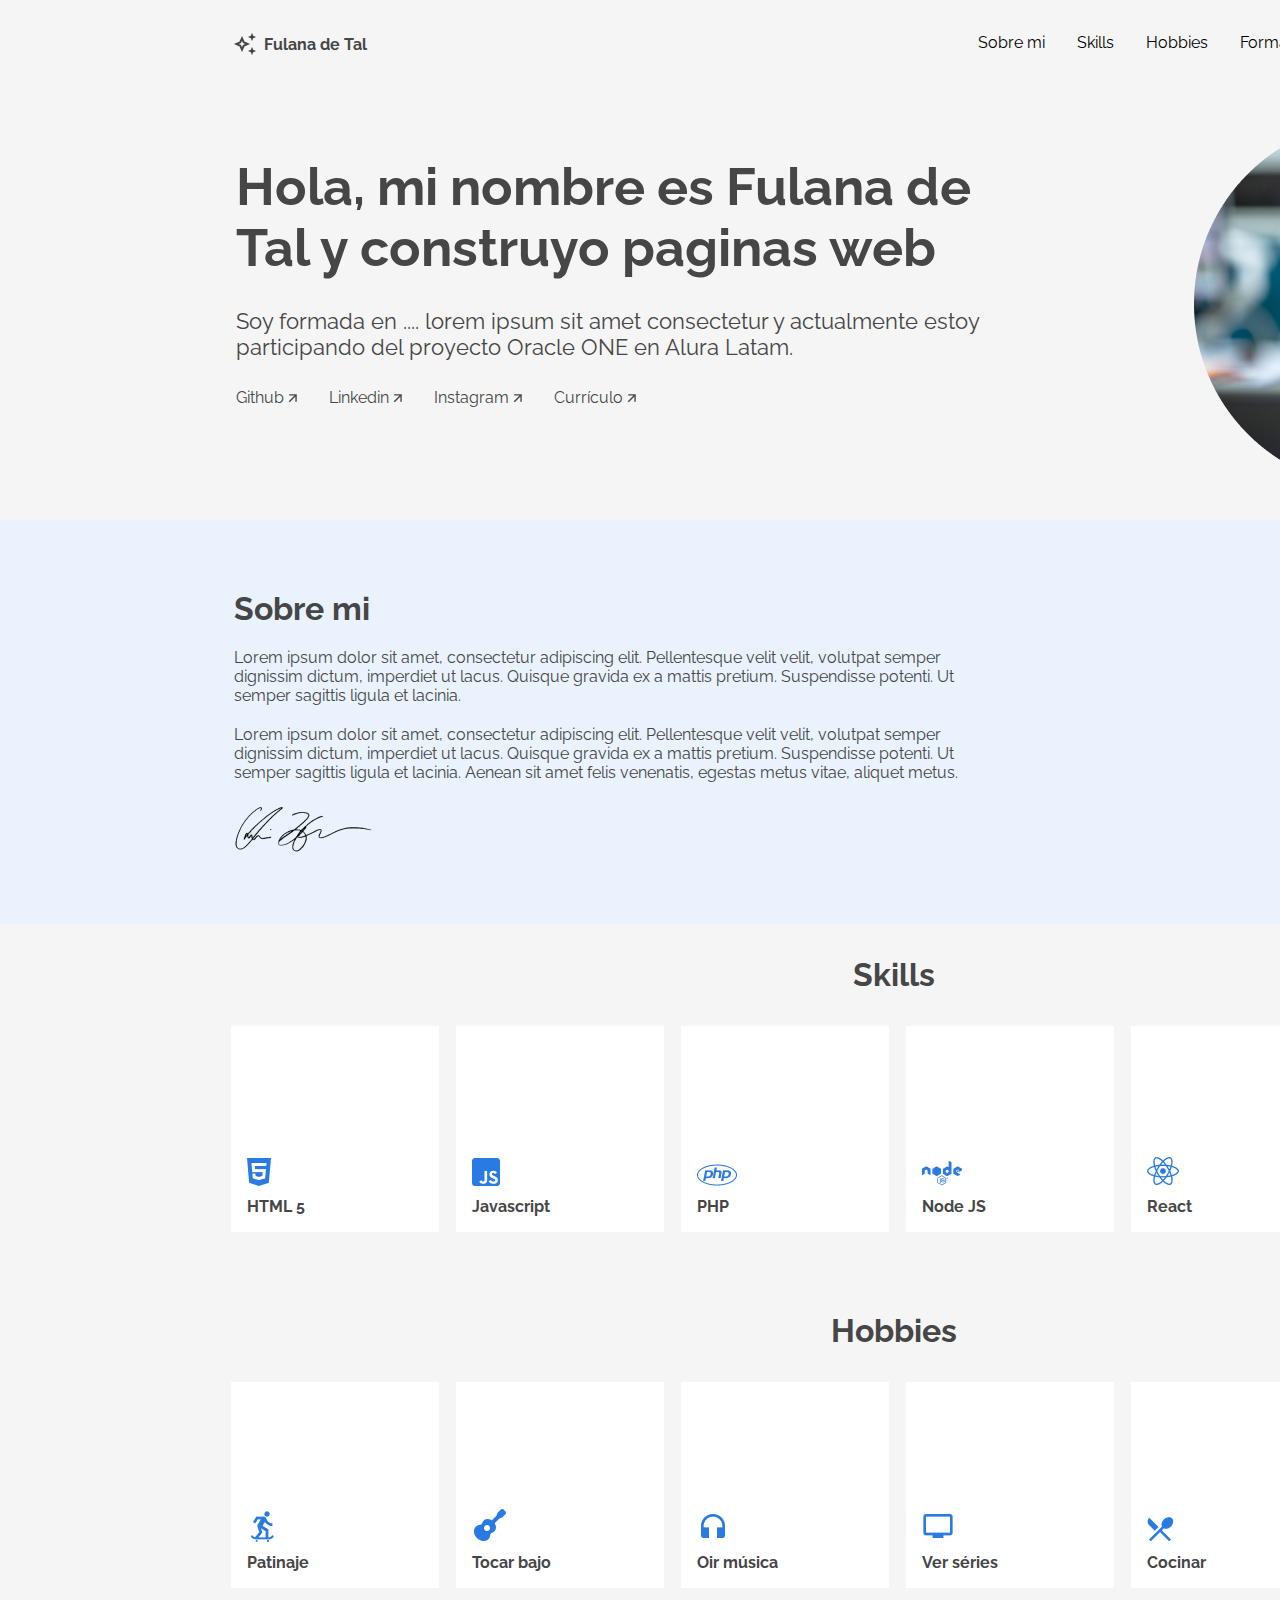
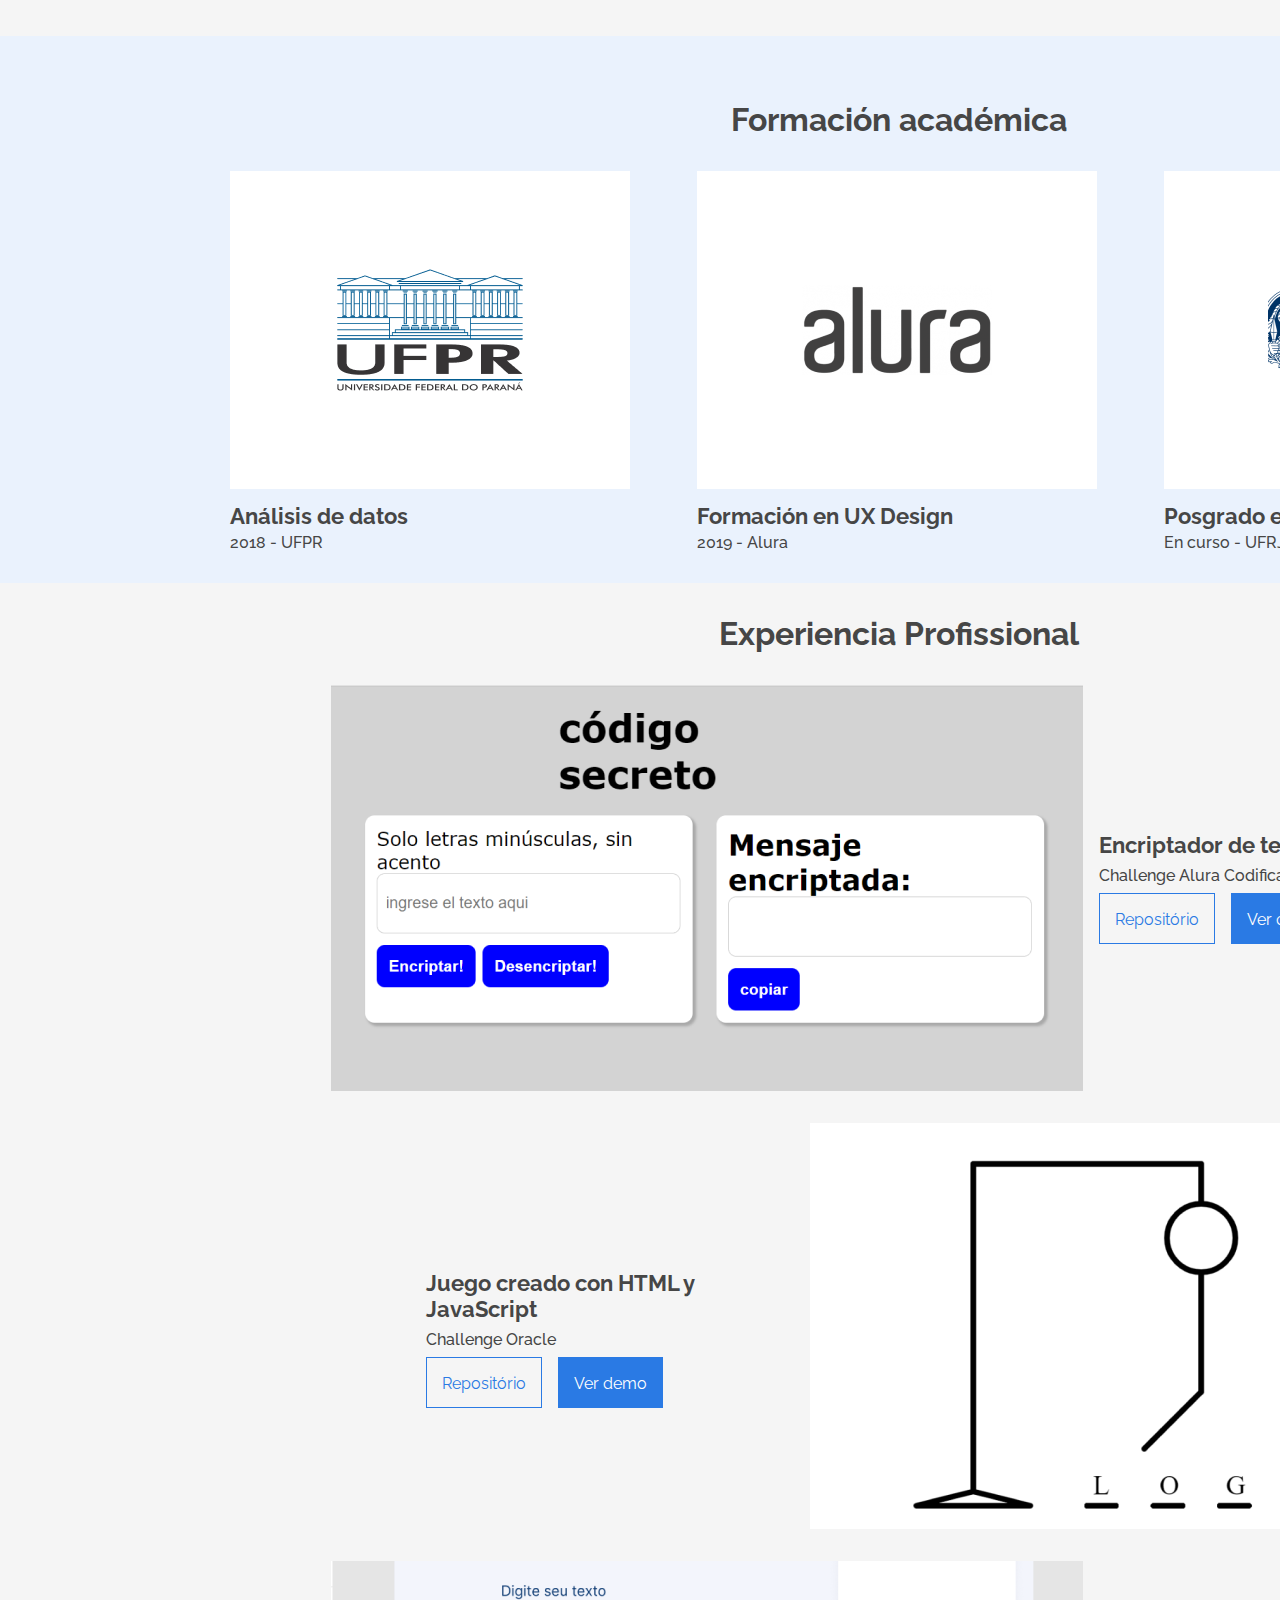
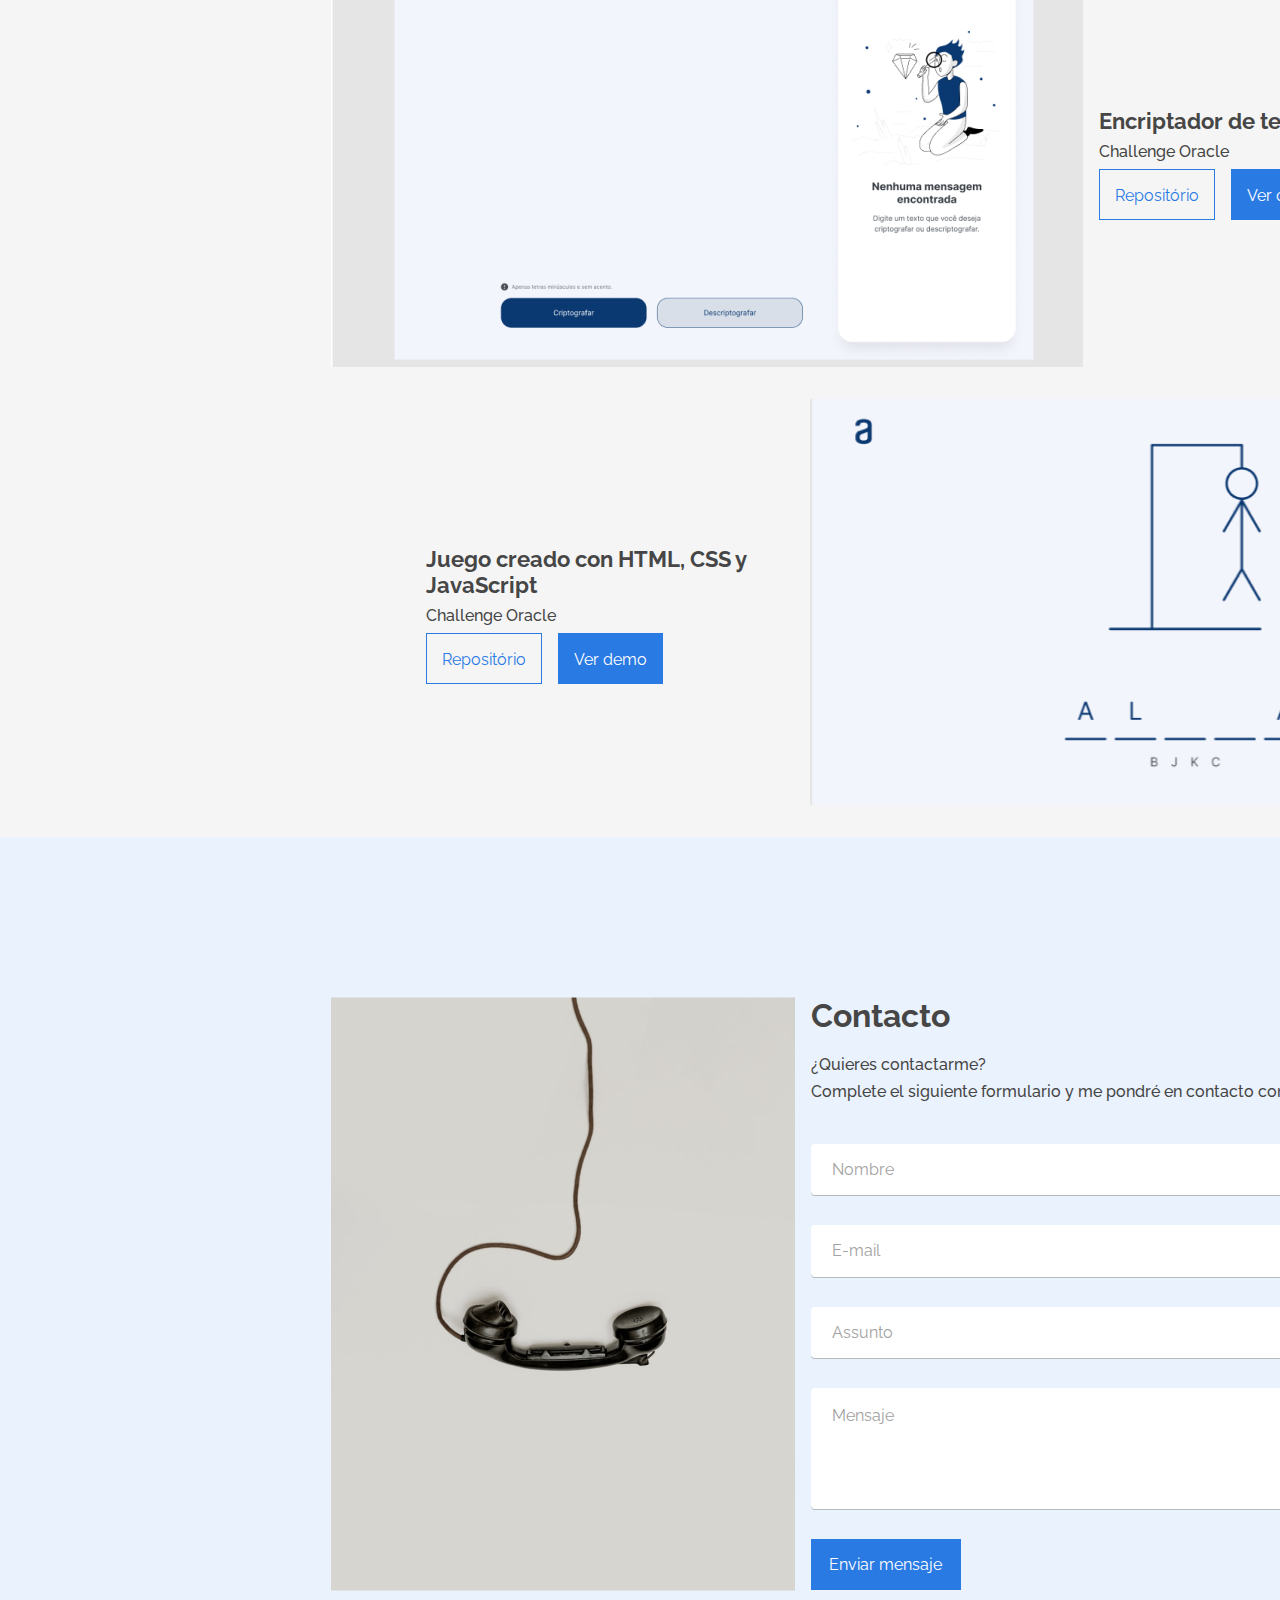
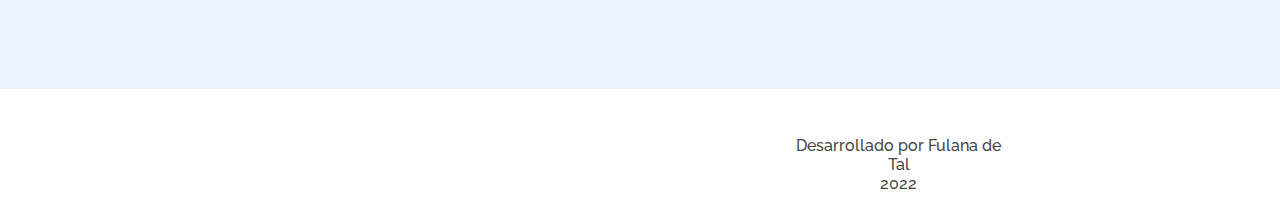
==== challenge/index.html @ 00d5167a "subo al repo" ====
<!DOCTYPE html>
<html lang="es">
<head>
    <meta charset="UTF-8">
    <meta http-equiv="X-UA-Compatible" content="IE=edge">
    <meta name="viewport" content="width=device-width, initial-scale=1.0">
    <!-- Referencia de la hoja de estilo de Css -->
    <link href="reset.css" rel="stylesheet">
    <link rel="stylesheet" href="estilos/style.css">
    <link href="estilos/menu.css" rel="stylesheet">     
    <link href="estilos/title.css" rel="stylesheet">
    <link href="estilos/about.css" rel="stylesheet">
    <link href="estilos/skills.css" rel="stylesheet">   
    <link href="estilos/hobbies.css" rel="stylesheet">
    <link href="estilos/academic.css" rel="stylesheet">
    <link href="estilos/experiencia.css" rel="stylesheet"> 
    <link href="estilos/contacto.css" rel="stylesheet">
    <link href="estilos/footer.css" rel="stylesheet">

    <link rel="preconnect" href="https://fonts.googleapis.com">
    <link rel="preconnect" href="https://fonts.gstatic.com" crossorigin>
    <!-- Fonte del Proyecto Raleway -->
    <link href="https://fonts.googleapis.com/css2?family=Raleway:wght@500&display=swap" rel="stylesheet">
    <title> Mi Portafolio</title>
    
</head>
<body>
    <!-- Sección del Menú  -->
    <div class="tudo">
        <section class="menu">
            <header class="menu__header">
                <img src="assets\vector.png">
                <h3 class="menu__title">Fulana de Tal</h3>
            </header>
            <nav>
                <ul class="menu__list">
                    <li class="menu__list__item"><a href="#sobre-mi">Sobre mi</a></li>
                    <li class="menu__list__item"><a href="#skills">Skills</a></li>
                    <li class="menu__list__item"><a href="#hobbies">Hobbies</a></li>
                    <li class="menu__list__item"><a href="#formacion">Formación</a></li>
                    <li class="menu__list__item"><a href="#xp">Proyectos</a></li>
                    <li class="menu__list__item__contato"><a href="#contacto">contacto@fulana.com</a></li>
                </ul>
                
            </nav>
        </section>

    <!-- Sección del Header/Title/Hero -->
        <section class="title">
            <div class="title__div">
                <img class="title__profile" src="assets\profile.png">
                <div class="title__container">
                    <h2 class="title__bio">Hola, mi nombre es Fulana de Tal y construyo paginas web</h2>
                    <h3 class="title__subsection">Soy formada en .... lorem ipsum sit amet consectetur y actualmente estoy participando del proyecto Oracle ONE en Alura Latam.</h3>
                    <ul class="title__network">
                        <!-- Pon los enlaces de tus redes sociales favoritas -->
                        <li class="title__network__item"><a href="www.google.com">Github <img src="assets\arrow.png"> </a></li>
                        <li class="title__network__item"><a href="">Linkedin <img src="assets\arrow.png"></a></li>
                        <li class="title__network__item"><a href="">Instagram <img src="assets\arrow.png"></a></li>
                        <li class="title__network__item"><a href="">Currículo <img src="assets\arrow.png"></a></li>
                    </ul>
                </div>
            </div>
        </section>
    
    <!-- Sección sobre mi -->
        <section class="about" id="sobre-mi">
            <div class="about__container">
                <h3 class="about__title">Sobre mi</h3>
                <p class="about__paragraph">Lorem ipsum dolor sit amet, consectetur adipiscing elit. Pellentesque velit velit, volutpat semper dignissim dictum, imperdiet ut lacus. Quisque gravida ex a mattis pretium. Suspendisse potenti. Ut semper sagittis ligula et lacinia.  </p>
                <p class="about__paragraph">Lorem ipsum dolor sit amet, consectetur adipiscing elit. Pellentesque velit velit, volutpat semper dignissim dictum, imperdiet ut lacus. Quisque gravida ex a mattis pretium. Suspendisse potenti. Ut semper sagittis ligula et lacinia. Aenean sit amet felis venenatis, egestas metus vitae, aliquet metus.</p>
                <!-- Si quieres, pon tú firma acá! -->
                <img src="assets\signature.png">
            </div>
        </section>

    <!-- Sección de Skills -->
        <section class="skills" id="skills">
            <h3 class="skills__title">Skills</h3>
                <div class="skills__line">
                    <div class="skills__box">
                        <ul class="ul__skills">
                            <li class="skills__img"><img src="assets\htlm.png"></li>
                            <li class="skills__name"> HTML 5</li>
                        </ul>
                    </div>

                    <div class="skills__box">
                        <ul class="ul__skills">
                            <li class="skills__img"> <img src="assets\js_icon.png" alt=""></li>
                            <li class="skills__name">Javascript</li>
                        </ul>
                    </div>

                    <div class="skills__box">
                        <ul class="ul__skills">
                            <li class="skills__img"> <img src="assets\php_icon.png" alt=""></li>
                            <li class="skills__name">PHP</li>
                        </ul>
                    </div>

                    <div class="skills__box">
                        <ul class="ul__skills">
                            <li class="skills__img"><img src="assets\nodejs_icon.png" alt=""></li>
                            <li class="skills__name">Node JS</li>
                        </ul>
                    </div>

                    <div class="skills__box">
                        <ul class="ul__skills">
                            <li class="skills__img"> <img src="assets\react_icon.png" alt=""> </li>
                            <li class="skills__name">React</li>
                        </ul>
                    </div>

                    <div class="skills__box">
                        <ul class="ul__skills">
                            <li class="skills__img"> <img src="assets\css_icon.png" alt=""> </li>
                            <li class="skills__name">CSS</li>
                        </ul>
                    </div>
            </div>
        </section>

        <!-- Sección de Hobbies -->
        <section class="hobbies" id="hobbies">
            <h3 class="hobbies__title">Hobbies</h3>
                <div class="hobbies__line">
                    <div class="hobbies__box">
                        <ul class="ul__hobbies">
                            <li class="hobbies__img"><img src="assets\skate_icon.png"></li>
                            <li class="hobbies__name"> Patinaje</li>
                        </ul>
                    </div>

                    <div class="hobbies__box">
                        <ul class="ul__hobbies">
                            <li class="hobbies__img"> <img src="assets\guitar_icon.png" alt=""></li>
                            <li class="hobbies__name">Tocar bajo</li>
                        </ul>
                    </div>

                    <div class="hobbies__box">
                        <ul class="ul__hobbies">
                            <li class="hobbies__img"> <img src="assets\headphones_icon.png" alt=""></li>
                            <li class="hobbies__name">Oir música</li>
                        </ul>
                    </div>

                    <div class="hobbies__box">
                        <ul class="ul__hobbies">
                            <li class="hobbies__img"><img src="assets\tv_icon.png" alt=""></li>
                            <li class="hobbies__name">Ver séries</li>
                        </ul>
                    </div>

                    <div class="hobbies__box">
                        <ul class="ul__hobbies">
                            <li class="hobbies__img"> <img src="assets\forkspoon_icon.png" alt=""> </li>
                            <li class="hobbies__name">Cocinar</li>
                        </ul>
                    </div>

                    <div class="hobbies__box">
                        <ul class="ul__hobbies">
                            <li class="hobbies__img"> <img src="assets\camera_icon.png" alt=""> </li>
                            <li class="hobbies__name">Tomar fotos</li>
                        </ul>
                    </div>
            </div>
        </section>

        <!-- Sección de Formación académica -->
        <section class="academic" id="formacion">
            <h2 class="academic__title" >Formación académica</h2>
            <div class="academic__courses">
                <div class="academic__courses__box">
                    <ul class="academic__courses__list">
                        <!-- Pon el logotipo de la institución de formación -->
                        <li class="academic__courses__item__img"><img src="assets\ufpr_logo.png"></li>
                        <li class="academic__courses__item__title"><h4>Análisis de datos</h4></li>
                        <li class="academic__courses__item__subtitle"><p>2018 - UFPR</p></li>
                    </ul>
                </div>
                <div class="academic__courses__box">
                    <ul class="academic__courses__list">
                        <!--Pon el logotipo de la institución de formación -->
                        <li class="academic__courses__item__img"><img src="assets\alura_logo.png"></li>
                        <li class="academic__courses__item__title"><h4>Formación en UX Design</h4></li>
                        <li class="academic__courses__item__subtitle"><p>2019 - Alura</p></li>
                    </ul>
                </div>
                <div class="academic__courses__box">
                    <ul class="academic__courses__list">
                        <!-- Pon el logotipo de la institución de formación -->
                        <li class="academic__courses__item__img"><img src="assets\ufrj_logo.png"></li>
                        <li class="academic__courses__item__title"><h4>Posgrado en diseño</h4></li>
                        <li class="academic__courses__item__subtitle"><p>En curso - UFRJ</p></li>
                    </ul>
                </div>
            </div>
        </section>

    <!-- Sección de Experiencia Profesional/Proyectos-->
        <section class="experience" id="xp">
            <h2 class="experience__section__title" >Experiencia Profissional</h2>
            <div class="experiencie__box">
                <!-- Pon el logotipo/captura de pantalla de tu proyecto -->
                <img class="experience__img" src="assets\decod_print.png">
                <div class="experience__info">
                    <h2 class="experience__title">Encriptador de texto</h2>
                    <h3 class="experience__text">Challenge Alura Codificador </h3>
                        <div class="experience__description">
                            <!-- Pon el enlace del proyecto en Github o GithubPages -->
                                <span class="experience__repo"><a href="https://github.com/alura-challenges/challenge-one-encriptador-latam"><button class="experiencia__botao--repo">Repositório</button></a></span>
                                <span class="experience__demo"><a href=""><button class="experience__botao--demo">Ver demo</button></a></span>
                        </div>
                </div>
            </div>  

            <div class="experiencie__box reverse">
                <!-- Pon el logotipo/captura de pantalla de tu proyecto -->
                <img class="experience__img" src="assets\forca_print.png">
                <div class="experience__info">
                    <h2 class="experience__title">Juego creado con HTML y JavaScript</h2>
                    <h3 class="experience__text">Challenge Oracle </h3>
                        <div class="experience__description">
                            <!-- Pon el enlace del proyecto en Github o GithubPages -->
                                <span class="experience__repo"><a href="https://github.com/alura-challenges/challenge-one-juego-ahorcado"><button class="experiencia__botao--repo">Repositório</button></a></span>
                                <span class="experience__demo"><a href=""><button class="experience__botao--demo">Ver demo</button></a></span>
                        </div>
                </div>
            </div>  

            <div class="experiencie__box">
                <!-- Pon el logotipo/captura de pantalla de tu proyecto -->
                <img class="experience__img" src="assets\secretcode_print.png">
                <div class="experience__info">
                    <h2 class="experience__title">Encriptador de texto</h2>
                    <h3 class="experience__text">Challenge Oracle </h3>
                        <div class="experience__description">
                                <!-- Pon el enlace del proyecto en Github o GithubPages -->
                                <span class="experience__repo"><a href="https://github.com/alura-challenges/challenge-one-encriptador-latam"><button class="experiencia__botao--repo">Repositório</button></a></span>
                                <span class="experience__demo"><a href=""><button class="experience__botao--demo">Ver demo</button></a></span>
                        </div>
                </div>
            </div>  

            <div class="experiencie__box reverse">
                <img class="experience__img" src="assets\forca2_print.png">
                <div class="experience__info">
                <h2 class="experience__title">Juego creado con HTML, CSS y JavaScript</h2>
                    <h3 class="experience__text">Challenge Oracle </h3>
                        <div class="experience__description">
                                <!-- Pon el enlace del proyecto en Github o GithubPages -->
                                <span class="experience__repo"><a href="https://github.com/alura-challenges/challenge-one-juego-ahorcado"><button class="experiencia__botao--repo">Repositório</button></a></span>
                                <span class="experience__demo"><a href=""><button class="experience__botao--demo">Ver demo</button></a></span>
                        </div>
                 </div>
            </div>  
         </section>
        <!-- Sección de Contacto -->
        <section class="formcontato" id="contacto">
            <div  class="formcontato__contacto">
                <div class="formcontato--esquerda">
                    <img class="formcontato__img" src="assets\contact_image.png">
                </div>
                <div class="formcontato__text">
                   <div class="formcontato__titles"> 
                        <h2 class="formcontato__title">Contacto</h2>
                        <h3 class="formcontato__subtext">¿Quieres contactarme?</h3>
                        <h3 class="formcontato__subtext">Complete el siguiente formulario y me pondré en contacto con usted lo antes posible. </h3>
                    </div>
                    
                    <form class="formcontato__form" name="form">
                        <input class="formcontato__input" type="text" name="nombre" placeholder="Nombre">
                        <input class="formcontato__input" type="email" name="email" placeholder="E-mail">
                        <input class="formcontato__input" type="text" name="asunto" placeholder="Assunto">
                        <textarea class="formcontato__textarea" rows="5" cols="40" id="mensagem" name="mensaje" placeholder="Mensaje"></textarea>
                        <button type="submit" class="formcontato__botao"><p class="texto__boton">Enviar mensaje</p></button>
                    </form>
                </div>
            </div>
        </section>


         <!-- Sección de Footer -->
        <section class="footer" id="footer">
            <div class="footer__rodape">
                <p>Desarrollado por Fulana de Tal</p>
                <p>2022</p>
            </div>
        </section>
            
        
    </div>
   
 <!-- Script del documento JavaScript -->
<script src="validacion.js"></script>
</body>
</html>
---- challenge/estilos/style.css ----
:root{
   
   --cor-de-fundo: #F5F5F5;
   --cor-de-link: #000;
}

body {
    box-sizing: border-box;
    background-color: var(--cor-de-fundo) ;
    font-family: 'Raleway';
    margin: 0;
    padding: 0;
    line-height: 1;

    display: flex;
    flex-direction: column;
    align-items: center;
    padding: 0px;
    gap: 32px;

    position: absolute;
    height: 5020px;
    left: 0%;
    right: 0%;
    top: 0px;

    width: 1797px;

    

}
ol, ul,li {
    list-style: none;
}
a{
    text-decoration: none;
    color: var(--cor-de-link);
}



/*Sección Menu*/

.tudo{
    display: flex;
    flex-direction: column;
    align-items: center;
    padding: 0px;
     

    position: absolute;
    height: 5020px;
    left: 0%;
    right: 0%;
    top: 0px;
}





/*Tablet*/
@media (min-width: 768px) {

/* Menú */

/*title*/

/*Skills*/

/*Hobbies*/

/*Formación Académica*/

/*Experiencia Profesional*/

}

/*Mobile*/
@media (min-width: 425px) {

/*Menu*/

/*Titulo*/

/*Sección sobre mi*/

/*Skills*/

/*Hobbies*/
 
/*Formación Académica*/

/*Experiencia Profesional*/

 /*Contacto*/

/*Footer*/

}
---- challenge/estilos/menu.css ----
section.menu{
    display: flex;
    align-items: center;
    flex-direction: row;
    
    padding: 32px 0px;
    gap: 611px;

    width: 1330px;
    height: 30px;
    justify-content: space-between;
     
}

.menu__header{
    display:flex;
    align-items: center;
    flex-direction: row;
    gap: 8px;
    padding: 0px;

    
     
    width: 150px;
    height: 24px;
}

.menu__header img{
    
}

.menu__title{
    
    width: max-content;
    height: 19px;

    font-family: 'Raleway';
    font-style: normal;
    font-weight: 700;
    font-size: 16px;
    line-height: 19px;
    color: #464646;
}

nav{
    display: flex;
    align-items: center;
    flex-direction: row;
    gap: 32px;

     
}

.menu__list{
    display: flex;
    flex-direction: row;
    gap: 32px;

    width: 653px;
    height: 19px;
     
}
---- challenge/estilos/title.css ----
/*Sección Title*/

section.title{
    width: 1700px;
    height: 368px;
    margin: 32px 0px;

}

.title__div{
    display: flex;
    flex-direction: row-reverse;
    align-items: center;
    
    justify-content: space-evenly;
    gap: 20px;
    
}

.title__container{
    display: flex;
    align-items: flex-start;
    flex-direction: column;
    gap: 30px;

    width: 751px;
    height: 372px;
}

.title__bio{
    font-size: 52px;
    font-weight: 700;
    line-height: 61px;
    color: #464646;
}

.title__subsection{
    font-weight: 400;
    font-size: 22px;
    line-height: 26px;
    color: #464646;
}

.title__network{
    display: flex;
    flex-direction: row;
    align-items: flex-start;
    gap: 32px;
    padding: 0; 
    width: 467px;
    height: 24px;
}

.title__network__item a{
    color: #464646;
}

.title__profile{
    
    margin-bottom: 75px;
}
---- challenge/estilos/about.css ----
/*Sección About*/

section.about{
    display: flex;
    flex-direction: column;
    align-items: center;
    padding: 64px;
    gap: 10px;
    width: 1850px;


    height: 300px;
    background: #EAF2FD;
    margin-bottom: 32px;

}

.about__container{
         
        display: flex;
        flex-direction: column;
        align-items: flex-start;
        padding: 0px;
        gap: 20px;
        width: 1330px;
        justify-content: center;
        height: 276px;
}

.about__title{
    width: 184px;
    display: contents;
    height: fit-content;
    font-family: 'Raleway';
    font-style: normal;
    font-weight: 700;
    font-size: 32px;
    line-height: 38px;
    color: #464646;
}

.about__paragraph {
    width: 751px;
    height: fit-content;
    font-family: 'Raleway';
    font-style: normal;
    font-weight: 400;
    font-size: 16px;
    line-height: 19px;
    color: #464646;
}
---- challenge/estilos/skills.css ----
/*Seccion Skills*/

section.skills{
    display: flex;
    flex-direction: column;
    align-items: center;
    padding: 0px;
    gap: 32px;
    width: 1136px;
    height: 244px;
    margin-bottom: 32px;

    position: relative;
    right: 100px;
}

.skills__title{
    width: fit-content;
    height: 38px;
    font-family: 'Raleway';
    font-style: normal;
    font-weight: 700;
    font-size: 32px;
    line-height: 38px;   
    text-align: center;
    color: #464646;

    position: relative;
    left: 95px;
}


.skills__line{
    display: flex;
    flex-direction: row;
    align-items: flex-start;
    padding: 0px;
    gap: 17px;

    width: 1136px;
    height: 174px;
}

.skills__box{
   /* display: flex;
    flex-direction: column;
    justify-content: flex-end;
    align-items: flex-start;
    padding: 16px;
    gap: 8px;

    width: 176px;
    height: 174px;

    

    background: #FFFFFF;*/
}

.ul__skills{
    display: flex;
    flex-direction: column;
    justify-content: flex-end;
    align-items: flex-start;
    padding: 16px;
    gap: 8px;

    width: 176px;
    height: 174px;

    /* Preto/branco */

    background: #FFFFFF;
}

.skills__img1{
    width: 28px;
    height: 37px;

    font-family: 'Font Awesome 5 Brands';
    font-style: normal;
    font-weight: 400;
    font-size: 32px;
    line-height: 37px;
   

    display: flex;
    align-items: center;
    text-align: center;

    color: #2A7AE4;
}

.skills__name{
    
    width: 144px;
    height: 19px;

    font-family: 'Raleway';
    font-style: normal;
    font-weight: 700;
    font-size: 16px;
    line-height: 19px;
    

    display: flex;
    align-items: center;

    

    color: #464646;
}
---- challenge/estilos/hobbies.css ----
/*Sección Hobbies*/

section.hobbies{
    display: flex;
    flex-direction: column;
    align-items: center;
    padding: 0px;
    gap: 32px;
    margin: 80px 0px;
    width: 1136px;
    height: 300px;

    position: relative;
    right: 100px;
}

.hobbies__title{
    width: fit-content;
    height: 38px;

    font-family: 'Raleway';
    font-style: normal;
    font-weight: 700;
    font-size: 32px;
    line-height: 38px;

    text-align: center;

    
    color: #464646;

    position: relative;
    left: 95px;
}

.hobbies__line{
    display: flex;
    flex-direction: row;
    align-items: flex-start;
    padding: 0px;
    gap: 17px;

    width: 1136px;
    height: 174px;

}

.hobbies__box{
   
}

.ul__hobbies{
    display: flex;
    flex-direction: column;
    justify-content: flex-end;
    align-items: flex-start;
    padding: 16px;
    gap: 8px;

    width: 176px;
    height: 174px;

   

    background: #FFFFFF;
}




.hobbies__name{
    width: 144px;
    height: 19px;

    font-family: 'Raleway';
    font-style: normal;
    font-weight: 700;
    font-size: 16px;
    line-height: 19px;
    

    display: flex;
    align-items: center;

   

    color: #464646;
}
---- challenge/estilos/academic.css ----
/* Experiencia Académica*/

section.academic{
    display: flex;
    flex-direction: column;
    align-items: center;
    padding: 65px;
    gap: 32px;

    width: 1850px;
    height: 450px;

    

    background: #EAF2FD;
    margin-bottom: 32px;
}

.academic__title{
    width: fit-content;
    height: 38px;

    font-family: 'Raleway';
    font-style: normal;
    font-weight: 700;
    font-size: 32px;
    line-height: 38px;
    

    text-align: center;

    

    color: #464646;
}

.academic__courses{
    display: flex;
    flex-direction: row;
    align-items: flex-start;
    padding: 0px;
    gap: 63px;
    width: 1338px;
    height: 347px;
}

.academic__courses__box{
    display: flex;
    flex-direction: column;
    align-items: flex-start;
    padding: 0px;
    gap: 8px;

    width: 420px;
    height: 347px;

}

.academic__courses__item__img{
    display: flex;
    flex-direction: row;
    justify-content: center;
    align-items: center;
    padding: 16px;
    gap: 10px;

    width: 368px;
    height: 286px;

   

    background: #FFFFFF;
}

.academic__courses__item__title h4{
    width: fit-content;
    height: 30px;

    font-family: 'Raleway';
    font-style: normal;
    font-weight: 700;
    font-size: 22px;
    line-height: 26px;
   

    margin-top: 14px;
   

    color: #464646;
}


.academic__courses__item__subtitle p{
    width: fit-content;
    height: 19px;

    font-family: 'Raleway';
    font-style: normal;
    font-weight: 500;
    font-size: 16px;
    line-height: 19px;
  
    color: #464646;
}
---- challenge/estilos/experiencia.css ----
/* experiencia*/

section.experience{
    display: flex;
    flex-direction: column;
    align-items: center;
    padding: 0px;
    gap: 32px;
    width: 1136px;
    height: 1886px;
    margin-bottom: 32px;

}

.experience__section__title{
    width: fit-content;
    height: 38px;
    font-family: 'Raleway';
    font-style: normal;
    font-weight: 700;
    font-size: 32px;
    line-height: 38px;    
    text-align: center;

    color: #464646;

}


.experiencie__box{
    display: flex;
    flex-direction: row;
    align-items: center;
    padding: 0px;
    gap: 16px;
    width: 1136px;
    height: 406px;

}

.reverse{
    flex-direction: row-reverse;
    margin-left: 190px;
}


.experience__img{
    width: 752px;
    height: 406px;
    border-radius: 0px;
}

.experience__info{
    display: flex;
    flex-direction: column;
    align-items: flex-start;
    padding: 0px;
    gap: 8px;
    width: 368px;
    height: 112px;
} 

.experience__title{
    width: 368px;
    height: 55px;

    font-family: 'Raleway';
    font-style: normal;
    font-weight: 700;
    font-size: 22px;
    line-height: 26px;
  

    color: #464646;
}

.experience__text{
    width: 368px;
    height: 19px;

    font-family: 'Raleway';
    font-style: normal;
    font-weight: 500;
    font-size: 16px;
    line-height: 19px;
   

    color: #464646;
}

.experience__description{
    display: flex;
    flex-direction: row;
    align-items: flex-start;
    padding: 0px;
    gap: 16px;

    width: 560px;
    height: 51px;
}

.experience__repo{
    box-sizing: border-box;
    display: flex;
    flex-direction: row;
    justify-content: center;
    align-items: center;
    padding: 16px;
    gap: 10px;

    width: 116px;
    height: 51px;


    border: 1px solid #2A7AE4;
}
.experiencia__botao--repo{
    width: fit-content;
    height: 19px;

    cursor: pointer;
    font-family: 'Raleway';
    font-style: normal;
    font-weight: 400;
    font-size: 16px;
    line-height: 19px;
    border-style: none;
    background: none;
    

    color: #2A7AE4
}

.experience__demo{
    display: flex;
    flex-direction: row;
    justify-content: center;
    align-items: center;
    padding: 16px;
    gap: 10px;
    box-sizing: border-box;
    width: 105px;
    height: 51px;

   

    background: #2A7AE4;
}

.experience__botao--demo{
    width: 90px;
    height: 19px;
    background: content-box;
    font-family: 'Raleway';
    font-style: normal;
    font-weight: 400;
    font-size: 16px;
    line-height: 19px;    
    border-style: none;
    cursor: pointer;
  

    color: #FFFFFF;
}
---- challenge/estilos/contacto.css ----
/*Contacto*/

section.formcontato{
    display: flex;
    flex-direction: column;
    align-items: center;
    padding: 64px;
    gap: 10px;

    width: 1850px;
    height: 788px;

   

    background: #EAF2FD;
    
}

.formcontato__contacto{
    display: flex;
    flex-direction: row;
    align-items: center;
    padding: 64px 0px 0px;
    gap: 16px;

    width: 1136px;
    height: 660px;
}

.formcontato__text{
    display: flex;
    flex-direction: column;
    align-items: flex-start;
    padding: 0px;
    gap: 110px;

    width: 656px;
    height: 596px;
}


.formcontato__titles{
    display: flex;
    flex-direction: column;
    align-items: flex-start;
    padding: 0px;
    gap: 8px;

    width: 656px;
    height: 37px;
}





.formcontato__title{
    width: 123px;
    height: 38px;

    font-family: 'Raleway';
    font-style: normal;
    font-weight: 700;
    font-size: 32px;
    line-height: 38px;
    color: #464646;
    padding-bottom: 12px;
}

.formcontato__subtext{
    width: 656px;
    height: 38px;

    font-family: 'Raleway';
    font-style: normal;
    font-weight: 500;
    font-size: 16px;
    line-height: 19px;

   
    color: #464646;
}
 

.formcontato__form{
    display: flex;
    flex-direction: column;
    align-items: flex-start;
    padding: 0px;
    gap: 30px;

    width: 656px;
    height: 446px;
}


.formcontato__input{
    display: flex;
    flex-direction: column;
    align-items: flex-start;
    padding-left: 1rem;
    gap: 8px;

    width: 656px;
    height: 56px;
   
    background: #FFFFFF;
    border-radius: 4px;
   
    border: none;
    box-shadow: 0px 1px 0px #80808080;

    caret-color: #2A7AE4;


    font-family: 'Raleway';
    font-style: normal;
    font-weight: 400;
    font-size: 16px;
    line-height: 20px;
    

    display: flex;
    align-items: center;

    

    color: #464646;
}



input:focus{
   
    
    font-family: 'Raleway';
    font-style: normal;
    font-weight: 400;
    font-size: 16px;
    line-height: 20px;
    

    display: flex;
    align-items: center;

    
    outline:none;
    color: #464646;
    box-shadow: 0px 3px 0px #2A7AE4;

}

input::placeholder {
    width: 304px;
    height: 24px;
    padding-left: 5px;
    font-family: 'Raleway';
    font-style: normal;
    font-weight: 400;
    font-size: 16px;
    line-height: 20px;
    
    display: flex;
    align-items: center;

    color: #A2A2A2;
}

input:focus::placeholder{
    
    width: 632px;
    height: 16px;

    font-family: 'Raleway';
    font-style: normal;
    font-weight: 400;
    font-size: 12px;
    line-height: 16px;
     

    display: flex;
    align-items: center;

    

    color: #2A7AE4;
}
 



.formcontato__textarea{
    display: flex;
    flex-direction: column;
    align-items: flex-start;
    padding-left: 1rem;
    gap: 8px;
    caret-color: #2A7AE4;
    width: 656px;
    height: 133px;
   
    background: #FFFFFF;
    border-radius: 4px;
   
    border: none;
    box-shadow: 0px 1px 0px #80808080;
   

    font-family: 'Raleway';
    font-style: normal;
    font-weight: 400;
    font-size: 16px;
    line-height: 20px;
   

    color: #464646;

}


textarea::placeholder{
    width: 304px;
    height: 24px;
    padding: 1em 0 0 5px;
    font-family: 'Raleway';
    font-style: normal;
    font-weight: 400;
    font-size: 16px;
    line-height: 20px;
    

    display: flex;
    align-items: center;

    color: #A2A2A2;
}

textarea:focus{
    outline:none;
    padding: 1rem;
    font-family: 'Raleway';
    font-style: normal;
    font-weight: 400;
    font-size: 16px;
    line-height: 20px;
    display: flex;
    align-items: center;


    color: #464646;
    box-shadow: 0px 3px 0px #2A7AE4;

}

textarea:focus::placeholder{
    
    width: 632px;
    height: 16px;

    font-family: 'Raleway';
    font-style: normal;
    font-weight: 400;
    font-size: 12px;
    line-height: 16px;
     

    display: flex;
    align-items: center;

    

    color: #2A7AE4;
}
 



.formcontato__botao{
    display: flex;
    flex-direction: row;
    justify-content: center;
    align-items: center;
    padding: 16px;
    gap: 10px;
    width: 150px;
    height: 51px;
    background: #2A7AE4;
    border-style: none;
    cursor: pointer;

}

.texto__boton{
    width: 130px;
    height: 19px;
    font-family: 'Raleway';
    font-style: normal;
    font-weight: 400;
    font-size: 16px;
    line-height: 19px;
    color: #FFFFFF;
    
}
---- challenge/estilos/footer.css ----
/*footeer*/

section.footer{
    display: flex;
    flex-direction: row;
    justify-content: center;
    align-items: center;
    padding: 32px;
    gap: 10px;

    width: 1940px;
    height: 102px;



    background: #FFFFFF;
   
}

.footer__rodape{
    width: 229px;
    height: 38px;
}

.footer p{
    font-family: 'Raleway';
    font-style: normal;
    font-weight: 500;
    font-size: 16px;
    line-height: 19px;
    text-align: center;
 

    color: #464646;
}
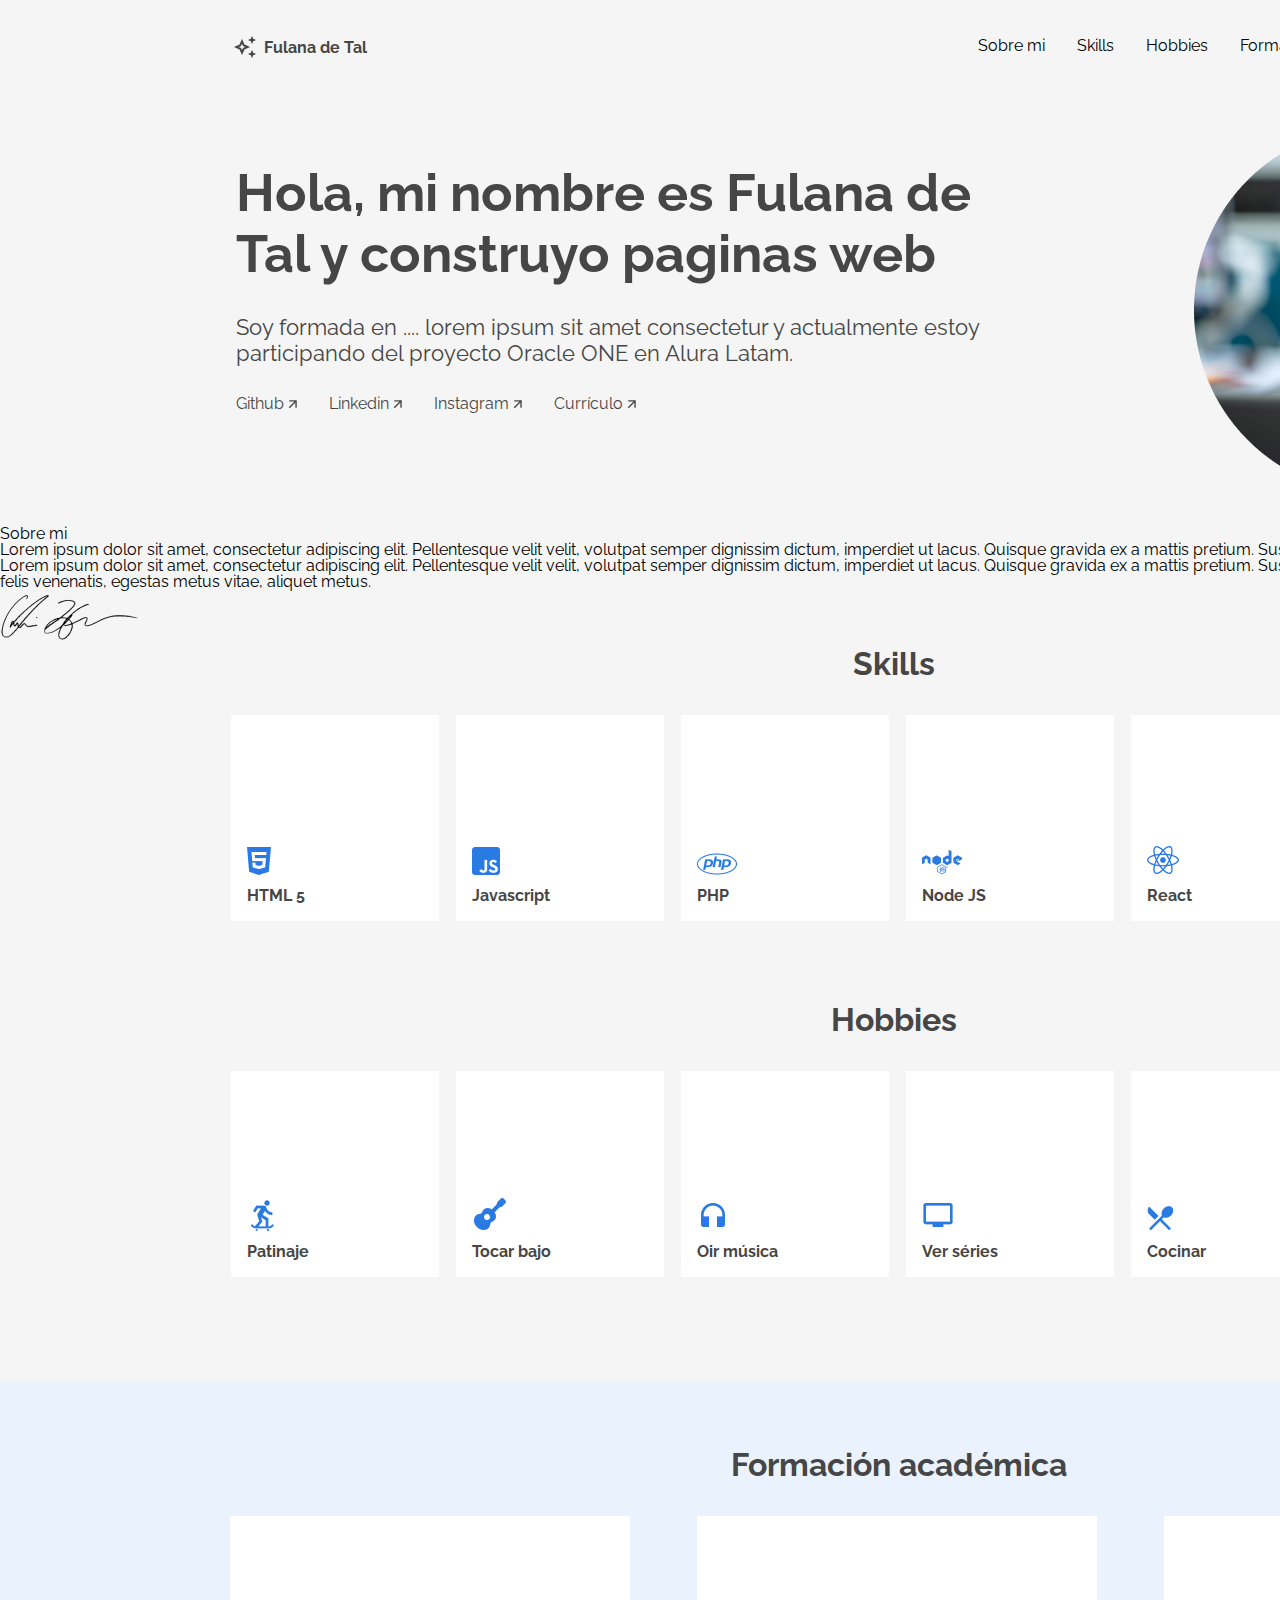
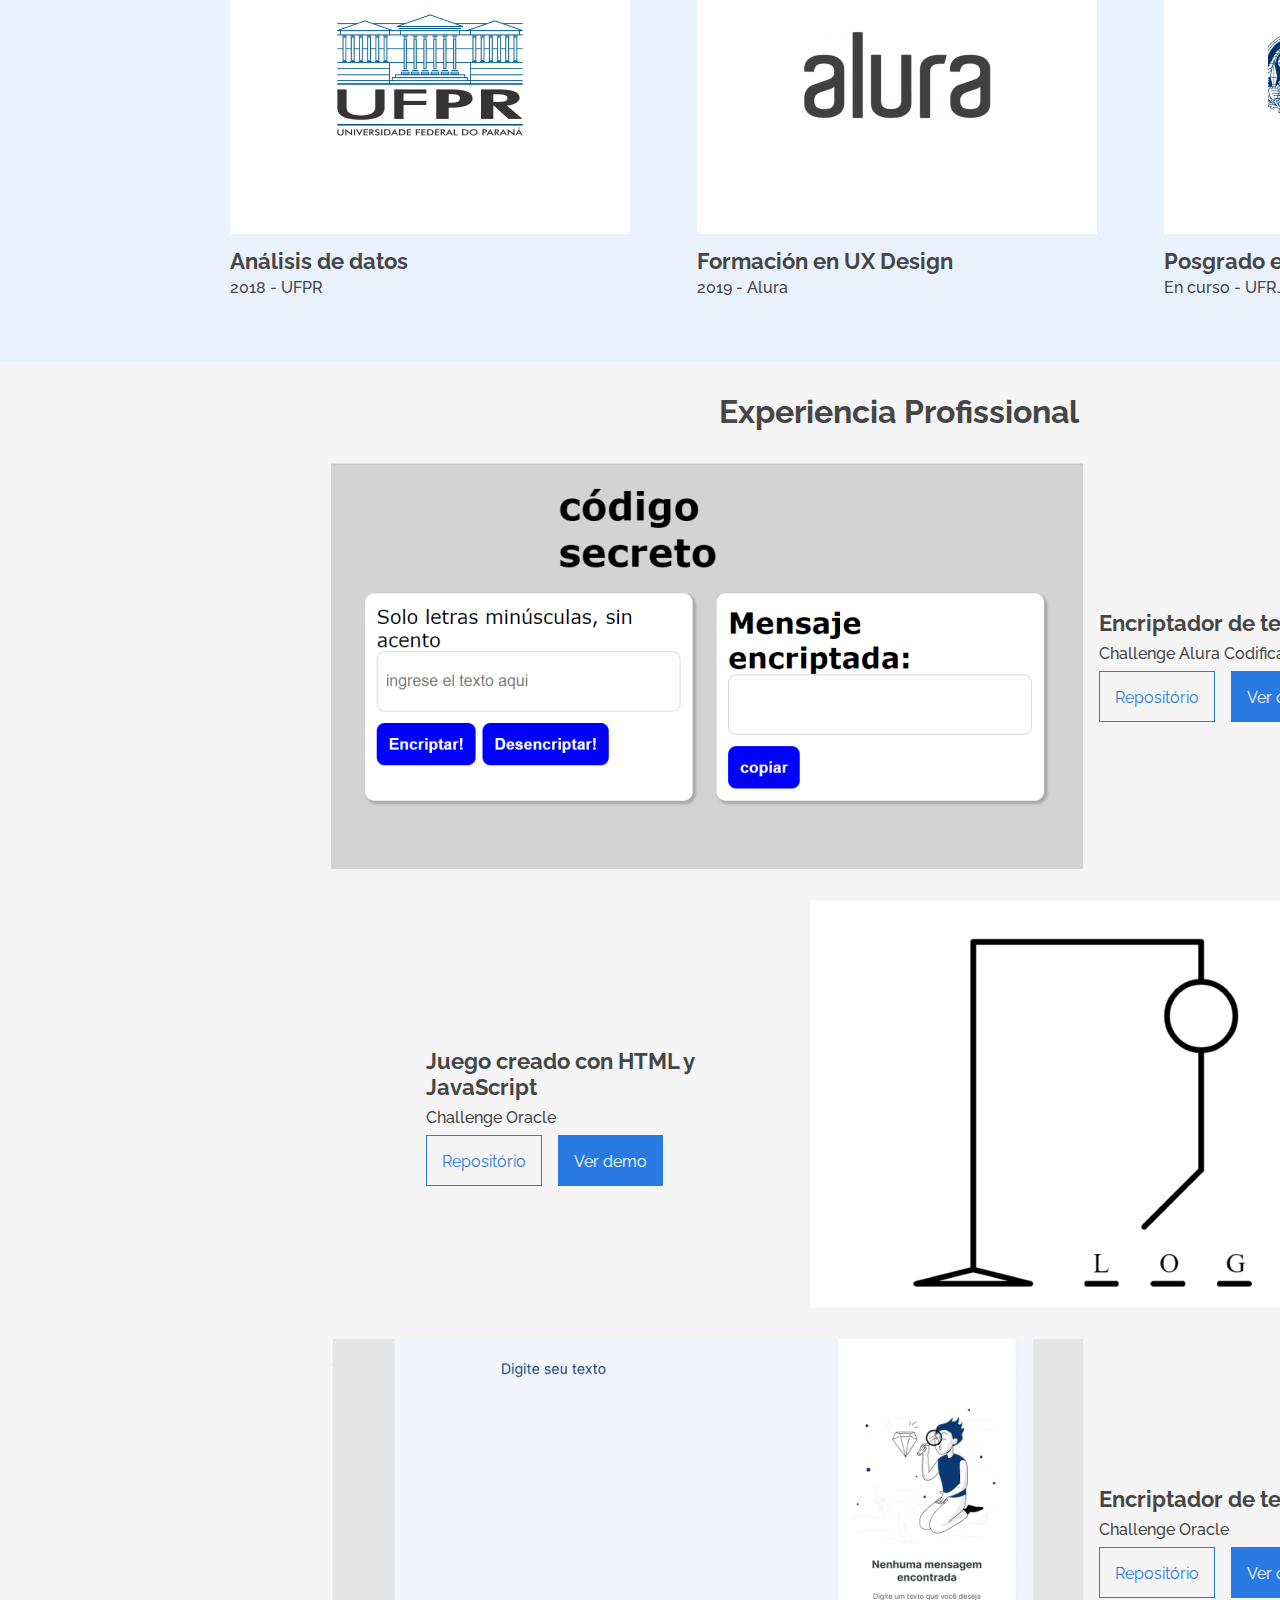
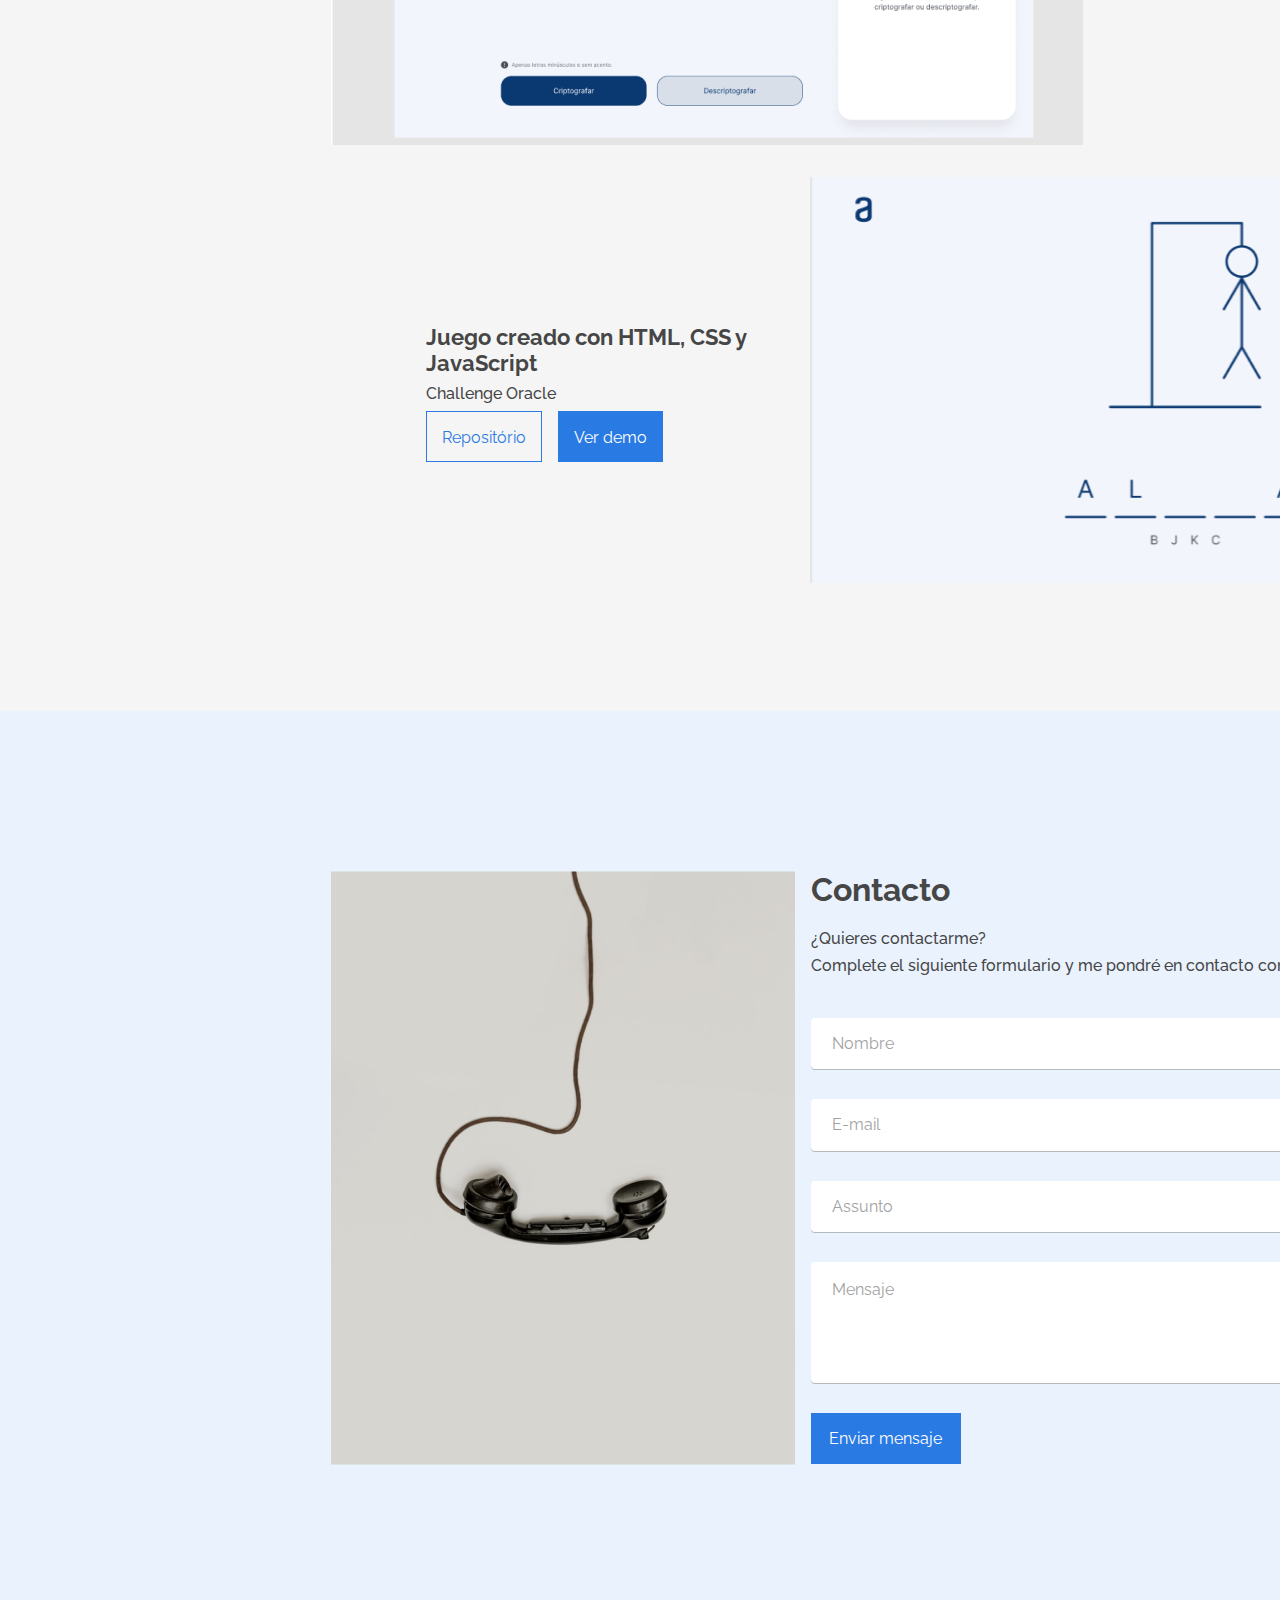
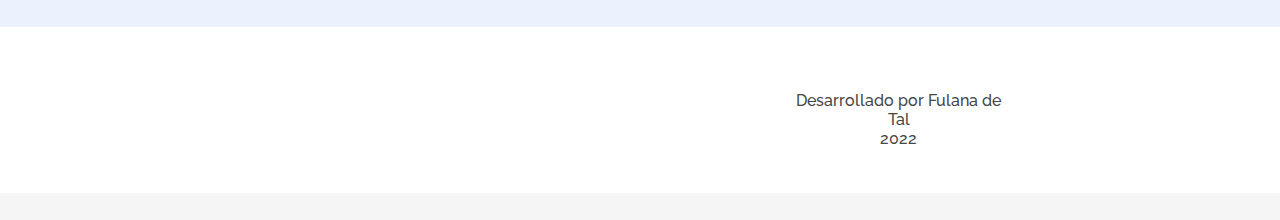
==== commit aa065187: "Update index.html" ====
--- a/challenge/index.html
+++ b/challenge/index.html
@@ -9,7 +9,7 @@
     <link rel="stylesheet" href="estilos/style.css">
     <link href="estilos/menu.css" rel="stylesheet">     
     <link href="estilos/title.css" rel="stylesheet">
-    <link href="estilos/about.css" rel="stylesheet">
+    <link href="challange/estilos/about.css" rel="stylesheet">
     <link href="estilos/skills.css" rel="stylesheet">   
     <link href="estilos/hobbies.css" rel="stylesheet">
     <link href="estilos/academic.css" rel="stylesheet">
@@ -298,4 +298,4 @@
  <!-- Script del documento JavaScript -->
 <script src="validacion.js"></script>
 </body>
-</html>+</html>
